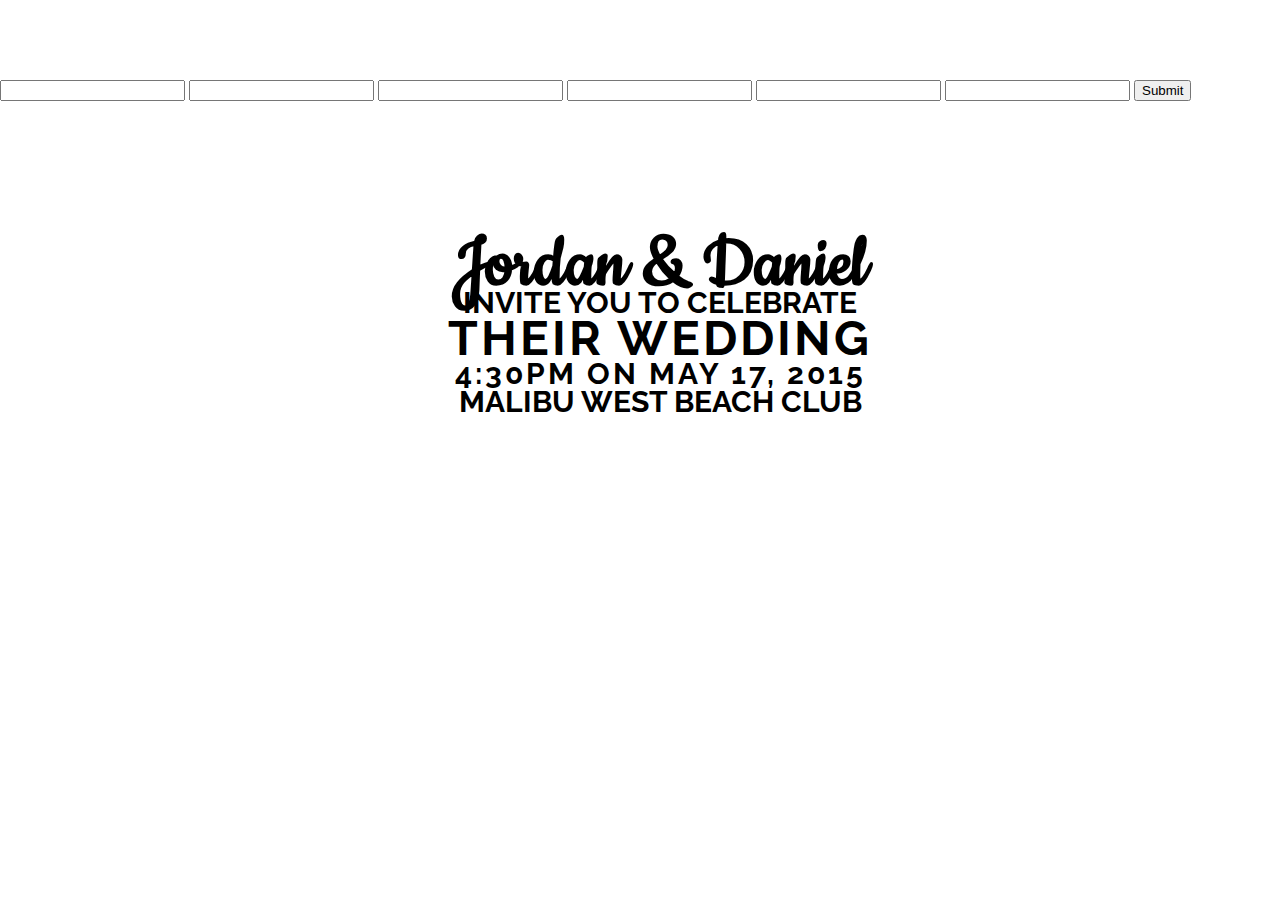
==== index.html @ 85b7be64 "More testing" ====
<!DOCTYPE html>
<html>
<head>
	<link rel="stylesheet" href="style.css">
	<link href='https://fonts.googleapis.com/css?family=Raleway:400|Source+Sans+Pro:400|Cookie:400|Walter+Turncoat: 400|Homemade+Apple:400, 900|PT+Sans:400' rel='stylesheet' type='text/css'>
	<title>Jordan & Daniel's Wedding</title>
</head>
<body>
	<div id="header">
		<ul class="navigation">
			<li><a href="index.html">HOME</a></li>
			<li><a href="ourstory.html">OUR STORY</a></li>
			<li><a href="location.html">THE WEDDING</a></li>
			<li><a href="#">WEDDING PARTY</a></li>
			<li><a href="travelinfo.html">ACCOMODATIONS</a></li>
			<li><a href="#">REGISTRY</a></li>
			<li><a href="#">RSVP</a></li>
		</ul>
	</div>

	<form action="https://docs.google.com/forms/d/1ea9jf8YkLPb7JsliQxPfEmEdK-sVViCMR_fze2G865Y/formResponse">
		<input type="text" name="entry.625810325" value="" class="ss-q-short" id="entry_625810325" dir="auto" aria-label="First Name  " aria-required="true" required="" title="" />
		<input type="text" name="entry.535190149" value="" class="ss-q-short" id="entry_535190149" dir="auto" aria-label="Last Name  " aria-required="true" required="" title="">
		<input type="text" name="entry.414449904" value="" class="ss-q-short" id="entry_414449904" dir="auto" aria-label="Email  " aria-required="true" required="" title="">
		<input type="text" name="entry.391958879" value="" class="ss-q-short" id="entry_391958879" dir="auto" aria-label="Will you be celebrating with us?  " title="">
		<input type="text" name="entry.981991030" value="" class="ss-q-short" id="entry_981991030" dir="auto" aria-label="If yes, how many will be attending?  " title="">
		<input type="text" name="entry.848338146" value="" class="ss-q-short" id="entry_848338146" dir="auto" aria-label="Food allergies?  " title="">

		<input type="submit" name="submit" value="Submit" id="ss-submit" />
	</form>

	<div id="main">
		<h1>Jordan & Daniel</h1>
		<h2>INVITE YOU TO CELEBRATE</h2>
		<h3>THEIR WEDDING</h3>
		<h4>4:30PM ON MAY 17, 2015</h4>
		<h5>MALIBU WEST BEACH CLUB</h5>
	</div>
</body>
<footer>
</footer>
</html>
---- style.css ----
body, div, h1, h2, h3, h4, p, ul, ol, li, img, blockquote {
	margin: 0;
	padding: 0;
	border: 0;
}

body {
	overflow-x: hidden;
	background: url('DSC_2019.jpg') no-repeat;
	background-size: 100%;
	background-attachment: fixed;
}


#header {
	width: 960px; height: 40px;
	margin: 20px auto;
	text-align: center;
}
	ul.navigation {
		list-style-type: none;
		text-align: center;
	}
		ul.navigation li {
			display: inline;
			margin-right: 20px;
		}
			ul.navigation li a {
				text-decoration: none;
				font-family: "Raleway";
				color: #fff;
				font-size: 16px;
				letter-spacing: 2px;
			}

#main {
	width: 960px; position: absolute;
	left: 50%;
	margin: 100px 0 0 -480px;
	/*background: #fff;*/
	padding: 20px;
}

h1 {
	text-align: center;
	font-family: "Cookie";
	color: #000;
	font-size: 80px;
}

h2 {
	text-align: center;
	font-family: "Raleway";
	font-size: 30px;
	margin: -25px;
}
h3 {
	text-align: center;
	font-family: "Raleway";
	font-size: 48px;
	margin-top: 15px;
	letter-spacing: 3px;
}
h4 {
	text-align: center;
	font-family: "Raleway";
	font-size: 30px;
	margin: -10px;
	letter-spacing: 3px;
}
h5 {
	text-align: center;
	font-family: "Raleway";
	font-size: 30px;
	margin: 3px;
}
h6 {
	font-family: "Raleway";
	font-size: 22px;
	margin: 10px 0 0 20px;
	letter-spacing: 2px;
}
h7 {
	font-family: "Raleway";
	font-size: 18px;
	margin: 10px 0 0 20px;
	letter-spacing: 2px;
}
h8 {
	font-family: "Raleway";
	position: relative;
	font-size: 18px;
	margin: 10px 0;
	letter-spacing: 2px;
}

p {
	font-family: "Raleway";
	font-size: 16px;
	margin: 0 0 0 20px;
}
a {
	font-family: "Raleway";
	font-size: 16px;
	color: #2C3539;
	text-decoration: none;
}

#border {
	width: 820px;
	border-bottom: 1px solid #000;
	margin: 0 65px 20px;
}
#content {
	width: 960px; position: absolute;
	left: 50%;
	margin: -10px 0 40px -500px;
	background-color: rgba(255, 255, 255, 0.75);
	padding: 20px;
}

#address {
	margin: 0 20px 0 50px;
	width: 335px;
	float: left;
}
	h9 {
		font-family: "Source Sans Pro";
		font-size: 20px;
		letter-spacing: 2px;
		margin-left: 60px;
	}

#travel {
	width: 820px;
	margin: 0 auto 20px;
}
	#travel img {
		margin: 0 0 20px -5px;
	}
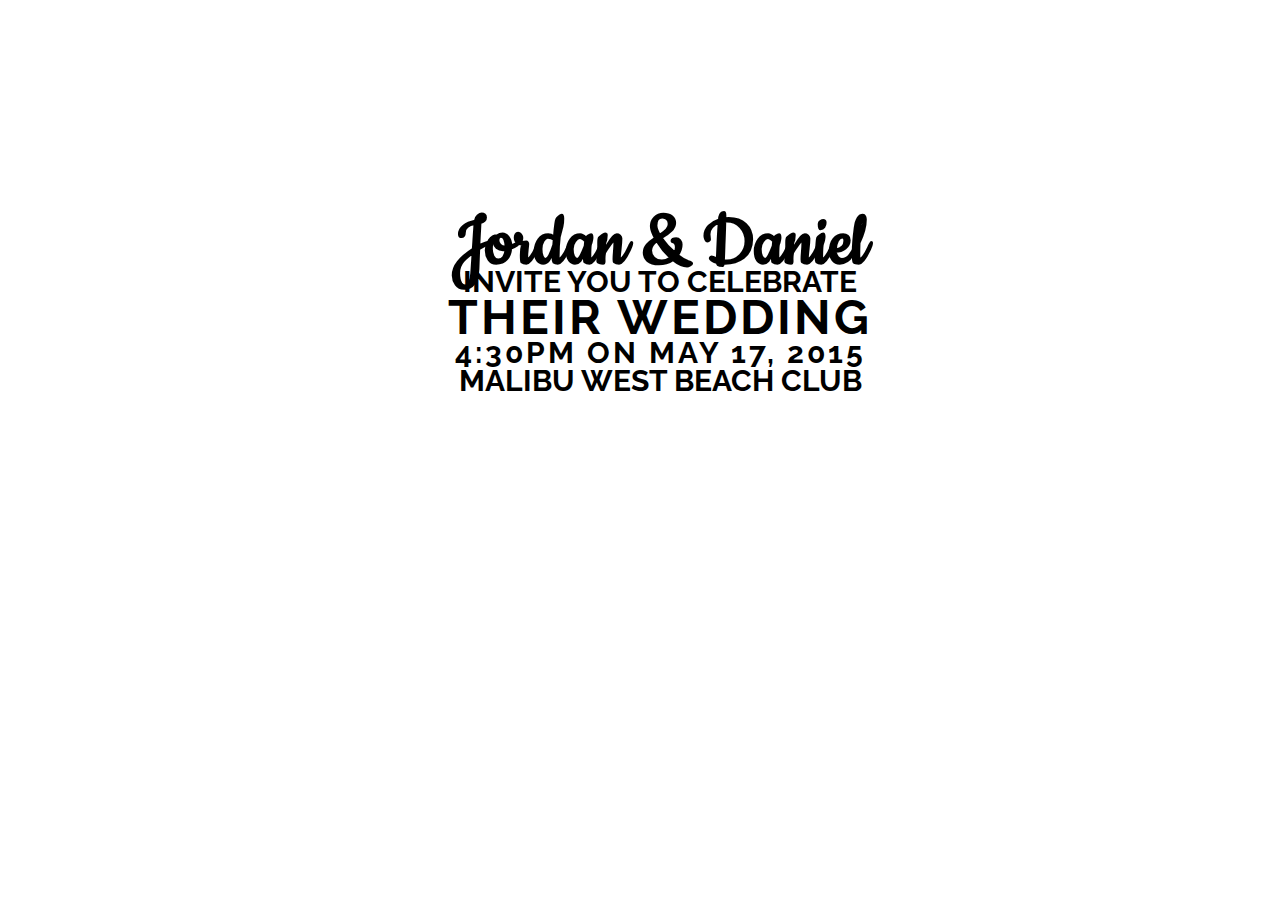
==== commit 65d7cd73: "Trying that again" ====
--- a/index.html
+++ b/index.html
@@ -18,17 +18,6 @@
 		</ul>
 	</div>
 
-	<form action="https://docs.google.com/forms/d/1ea9jf8YkLPb7JsliQxPfEmEdK-sVViCMR_fze2G865Y/formResponse">
-		<input type="text" name="entry.625810325" value="" class="ss-q-short" id="entry_625810325" dir="auto" aria-label="First Name  " aria-required="true" required="" title="" />
-		<input type="text" name="entry.535190149" value="" class="ss-q-short" id="entry_535190149" dir="auto" aria-label="Last Name  " aria-required="true" required="" title="">
-		<input type="text" name="entry.414449904" value="" class="ss-q-short" id="entry_414449904" dir="auto" aria-label="Email  " aria-required="true" required="" title="">
-		<input type="text" name="entry.391958879" value="" class="ss-q-short" id="entry_391958879" dir="auto" aria-label="Will you be celebrating with us?  " title="">
-		<input type="text" name="entry.981991030" value="" class="ss-q-short" id="entry_981991030" dir="auto" aria-label="If yes, how many will be attending?  " title="">
-		<input type="text" name="entry.848338146" value="" class="ss-q-short" id="entry_848338146" dir="auto" aria-label="Food allergies?  " title="">
-
-		<input type="submit" name="submit" value="Submit" id="ss-submit" />
-	</form>
-
 	<div id="main">
 		<h1>Jordan & Daniel</h1>
 		<h2>INVITE YOU TO CELEBRATE</h2>
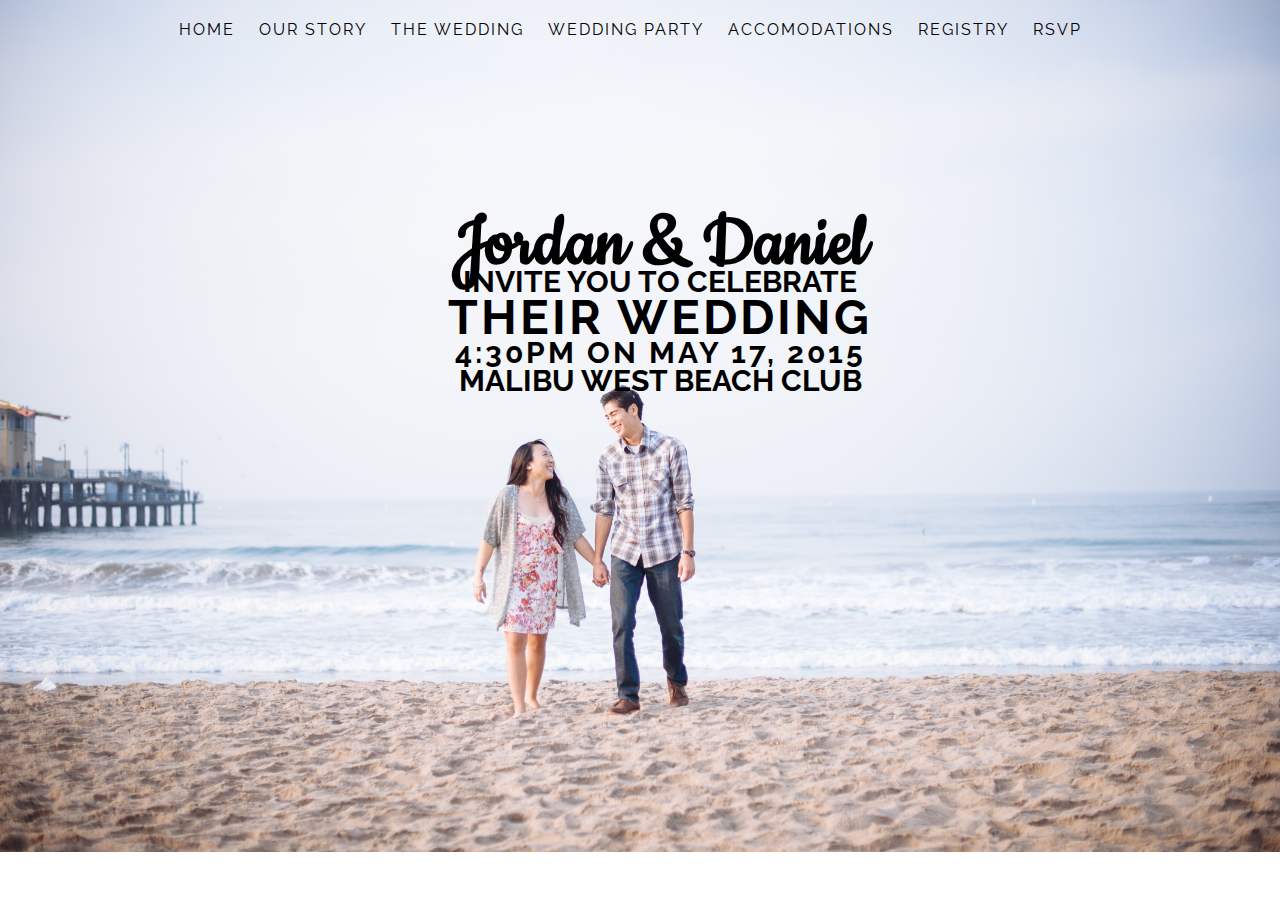
==== commit ff005e46: "stuff" ====
--- a/index.html
+++ b/index.html
@@ -11,10 +11,10 @@
 			<li><a href="index.html">HOME</a></li>
 			<li><a href="ourstory.html">OUR STORY</a></li>
 			<li><a href="location.html">THE WEDDING</a></li>
-			<li><a href="#">WEDDING PARTY</a></li>
+			<li><a href="weddingparty.html">WEDDING PARTY</a></li>
 			<li><a href="travelinfo.html">ACCOMODATIONS</a></li>
 			<li><a href="#">REGISTRY</a></li>
-			<li><a href="#">RSVP</a></li>
+			<li><a href="rsvp.html">RSVP</a></li>
 		</ul>
 	</div>
 
--- a/style.css
+++ b/style.css
@@ -6,7 +6,7 @@
 
 body {
 	overflow-x: hidden;
-	background: url('DSC_2019.jpg') no-repeat;
+	background: url('DSC_1713.jpg') no-repeat;
 	background-size: 100%;
 	background-attachment: fixed;
 }
@@ -28,7 +28,7 @@
 			ul.navigation li a {
 				text-decoration: none;
 				font-family: "Raleway";
-				color: #fff;
+				color: #000;
 				font-size: 16px;
 				letter-spacing: 2px;
 			}
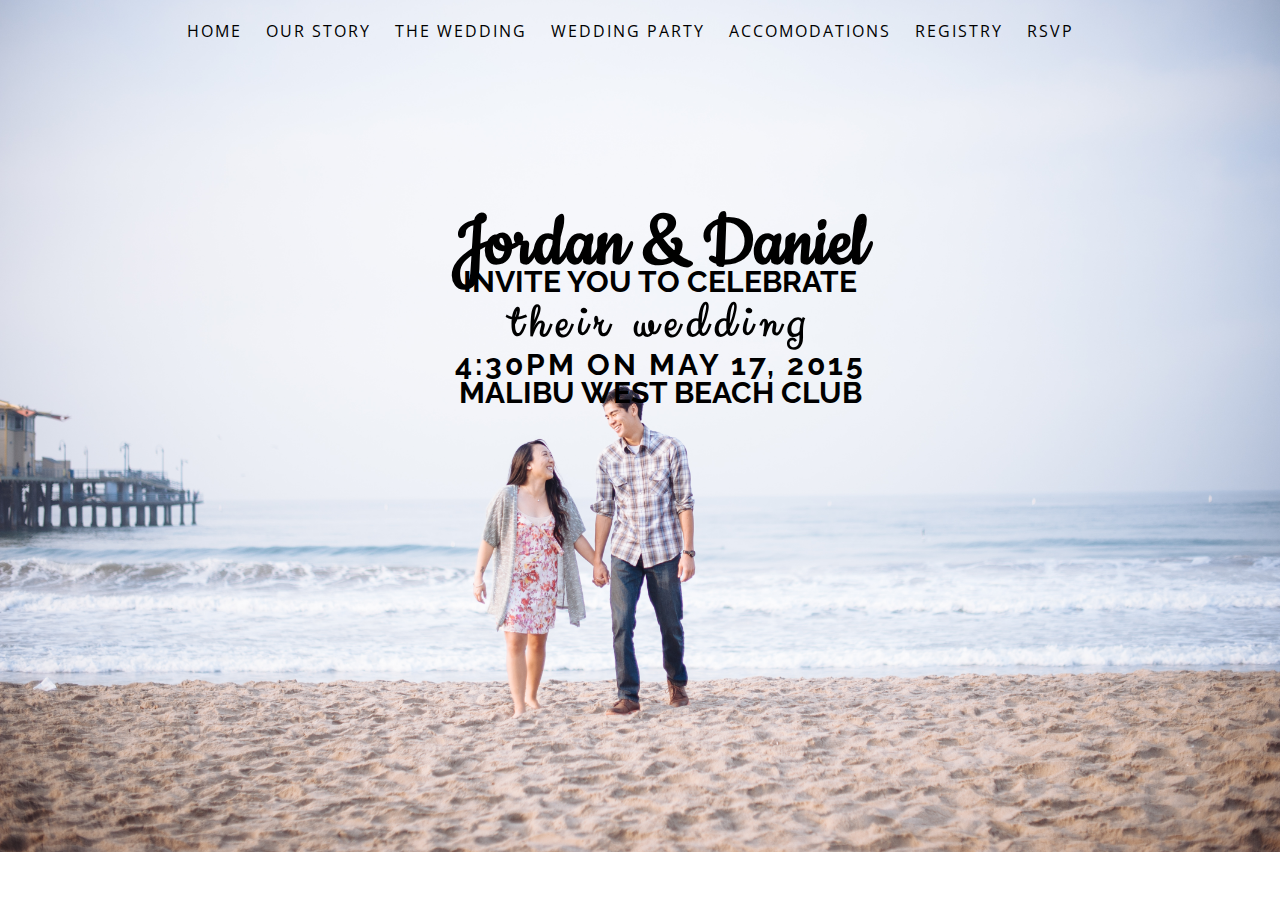
==== commit bbe95b1e: "fonts" ====
--- a/index.html
+++ b/index.html
@@ -2,7 +2,7 @@
 <html>
 <head>
 	<link rel="stylesheet" href="style.css">
-	<link href='https://fonts.googleapis.com/css?family=Raleway:400|Source+Sans+Pro:400|Cookie:400|Walter+Turncoat: 400|Homemade+Apple:400, 900|PT+Sans:400' rel='stylesheet' type='text/css'>
+	<link href='https://fonts.googleapis.com/css?family=Raleway:400|Open+Sans:400|Clicker+Script:400|Source+Sans+Pro:400|Cookie:400|Walter+Turncoat: 400|Homemade+Apple:400, 900|PT+Sans:400' rel='stylesheet' type='text/css'>
 	<title>Jordan & Daniel's Wedding</title>
 </head>
 <body>
@@ -13,7 +13,7 @@
 			<li><a href="location.html">THE WEDDING</a></li>
 			<li><a href="weddingparty.html">WEDDING PARTY</a></li>
 			<li><a href="travelinfo.html">ACCOMODATIONS</a></li>
-			<li><a href="#">REGISTRY</a></li>
+			<li><a href="registries.html">REGISTRY</a></li>
 			<li><a href="rsvp.html">RSVP</a></li>
 		</ul>
 	</div>
@@ -21,7 +21,7 @@
 	<div id="main">
 		<h1>Jordan & Daniel</h1>
 		<h2>INVITE YOU TO CELEBRATE</h2>
-		<h3>THEIR WEDDING</h3>
+		<h3>their wedding</h3>
 		<h4>4:30PM ON MAY 17, 2015</h4>
 		<h5>MALIBU WEST BEACH CLUB</h5>
 	</div>
--- a/style.css
+++ b/style.css
@@ -27,7 +27,7 @@
 		}
 			ul.navigation li a {
 				text-decoration: none;
-				font-family: "Raleway";
+				font-family: "Open Sans";
 				color: #000;
 				font-size: 16px;
 				letter-spacing: 2px;
@@ -56,10 +56,10 @@
 }
 h3 {
 	text-align: center;
-	font-family: "Raleway";
-	font-size: 48px;
+	font-family: "Clicker Script";
+	font-size: 52px;
 	margin-top: 15px;
-	letter-spacing: 3px;
+	letter-spacing: 7px;
 }
 h4 {
 	text-align: center;
@@ -75,32 +75,42 @@
 	margin: 3px;
 }
 h6 {
-	font-family: "Raleway";
+	font-family: "Open Sans";
 	font-size: 22px;
 	margin: 10px 0 0 20px;
 	letter-spacing: 2px;
 }
 h7 {
-	font-family: "Raleway";
+	font-family: "Open Sans";
 	font-size: 18px;
 	margin: 10px 0 0 20px;
 	letter-spacing: 2px;
 }
 h8 {
-	font-family: "Raleway";
+	font-family: "Open Sans";
 	position: relative;
 	font-size: 18px;
 	margin: 10px 0;
 	letter-spacing: 2px;
+	font-weight: bold;
+}
+h10 {
+	font-family: "Open Sans";
+	position: relative;
+	font-size: 16px;
+	margin: 10px 0 20px 0;
+	letter-spacing: 2px;
+	font-weight: bold;
+
 }
 
 p {
-	font-family: "Raleway";
+	font-family: "Open Sans";
 	font-size: 16px;
 	margin: 0 0 0 20px;
 }
 a {
-	font-family: "Raleway";
+	font-family: "Open Sans";
 	font-size: 16px;
 	color: #2C3539;
 	text-decoration: none;
@@ -110,6 +120,12 @@
 	width: 820px;
 	border-bottom: 1px solid #000;
 	margin: 0 65px 20px;
+}
+
+#border2 {
+	width: 820px;
+	border-bottom: 1px solid #000;
+	margin-bottom: 20px;
 }
 #content {
 	width: 960px; position: absolute;
@@ -138,3 +154,64 @@
 	#travel img {
 		margin: 0 0 20px -5px;
 	}
+
+#weddingparty {
+	width: 820px;
+	margin: 0 auto 20px;
+}
+	#bio {
+		width: 820px; height: 235px;
+		margin-top: 20px;
+	}
+	#bio img {
+		float: left;
+	}
+		#description {
+			float: left;
+			width: 400px;
+			margin-left: 20px;
+		}
+		#description p {
+			margin-top: 10px;
+		}
+
+#rsvp {
+	width: 820px;
+	margin: 0 auto 20px;
+}
+#rsvp form {
+	margin-left: 20px;
+	margin-top: 0px;
+	float: left;
+}
+#rsvp label {
+	font-family: "Open Sans";
+}
+#rsvp input[type="text"] {
+	font-family: "Open Sans";
+	margin-bottom: 10px;
+	margin-left: 10px;
+}
+	#rsvp ul {
+		margin-left: 30px;
+	}
+	#rsvp ul li {
+		list-style: none;
+	}
+#rsvp img {
+	float: left;
+	margin-left: 80px;
+}
+#weddingparty #groomsmen img {
+	margin-left: 100px;
+}
+
+#registry {
+	width: 820px;
+	margin: 0 auto 20px;
+	background-color: #fff;
+}
+	#registry img {
+		margin-left: 100px;
+		margin-top: 30px;
+	}	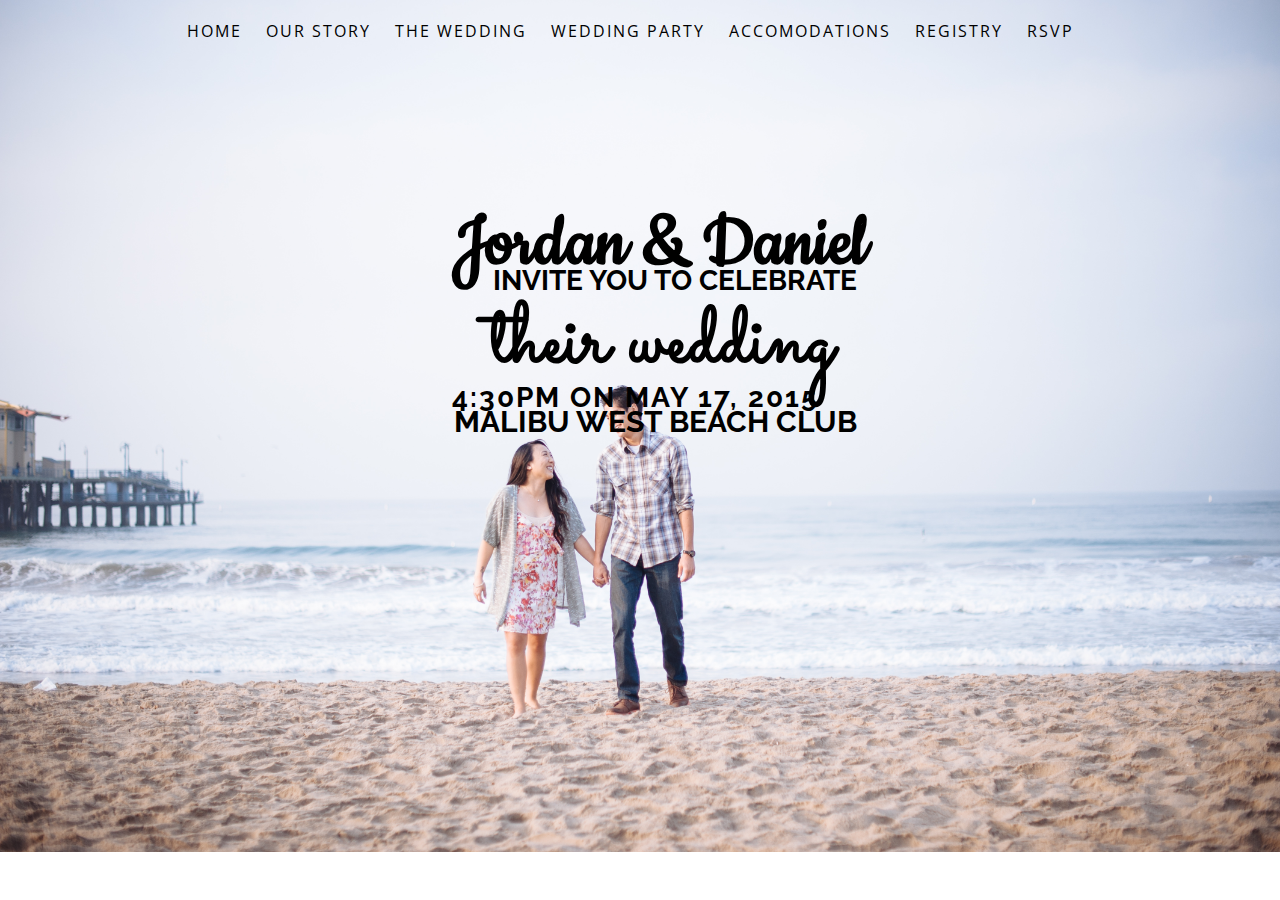
==== commit f0e80847: "sac" ====
--- a/index.html
+++ b/index.html
@@ -2,7 +2,7 @@
 <html>
 <head>
 	<link rel="stylesheet" href="style.css">
-	<link href='https://fonts.googleapis.com/css?family=Raleway:400|Open+Sans:400|Clicker+Script:400|Source+Sans+Pro:400|Cookie:400|Walter+Turncoat: 400|Homemade+Apple:400, 900|PT+Sans:400' rel='stylesheet' type='text/css'>
+	<link href='https://fonts.googleapis.com/css?family=Raleway:400|Sacramento:400|Open+Sans:400|Clicker+Script:400|Source+Sans+Pro:400|Cookie:400|Walter+Turncoat: 400|Homemade+Apple:400, 900|PT+Sans:400' rel='stylesheet' type='text/css'>
 	<title>Jordan & Daniel's Wedding</title>
 </head>
 <body>
--- a/style.css
+++ b/style.css
@@ -51,28 +51,31 @@
 h2 {
 	text-align: center;
 	font-family: "Raleway";
-	font-size: 30px;
+	font-size: 28px;
 	margin: -25px;
+	margin-left: 5px;
 }
 h3 {
 	text-align: center;
-	font-family: "Clicker Script";
-	font-size: 52px;
-	margin-top: 15px;
-	letter-spacing: 7px;
+	font-family: "Sacramento";
+	font-size: 85px;
+	margin-top: 10px;
+	margin-left: 5px;
 }
 h4 {
+	text-align: center;
+	font-family: "Raleway";
+	font-size: 28px;
+	margin-top: -25px;
+	margin-left: -50px;
+	letter-spacing: 2px;
+}
+h5 {
 	text-align: center;
 	font-family: "Raleway";
 	font-size: 30px;
-	margin: -10px;
-	letter-spacing: 3px;
-}
-h5 {
-	text-align: center;
-	font-family: "Raleway";
-	font-size: 30px;
-	margin: 3px;
+	margin-top: -10px;
+	margin-left: -10px;
 }
 h6 {
 	font-family: "Open Sans";
@@ -163,6 +166,7 @@
 		width: 820px; height: 235px;
 		margin-top: 20px;
 	}
+
 	#bio img {
 		float: left;
 	}
@@ -204,6 +208,7 @@
 }
 #weddingparty #groomsmen img {
 	margin-left: 100px;
+	margin-top: 160px;
 }
 
 #registry {
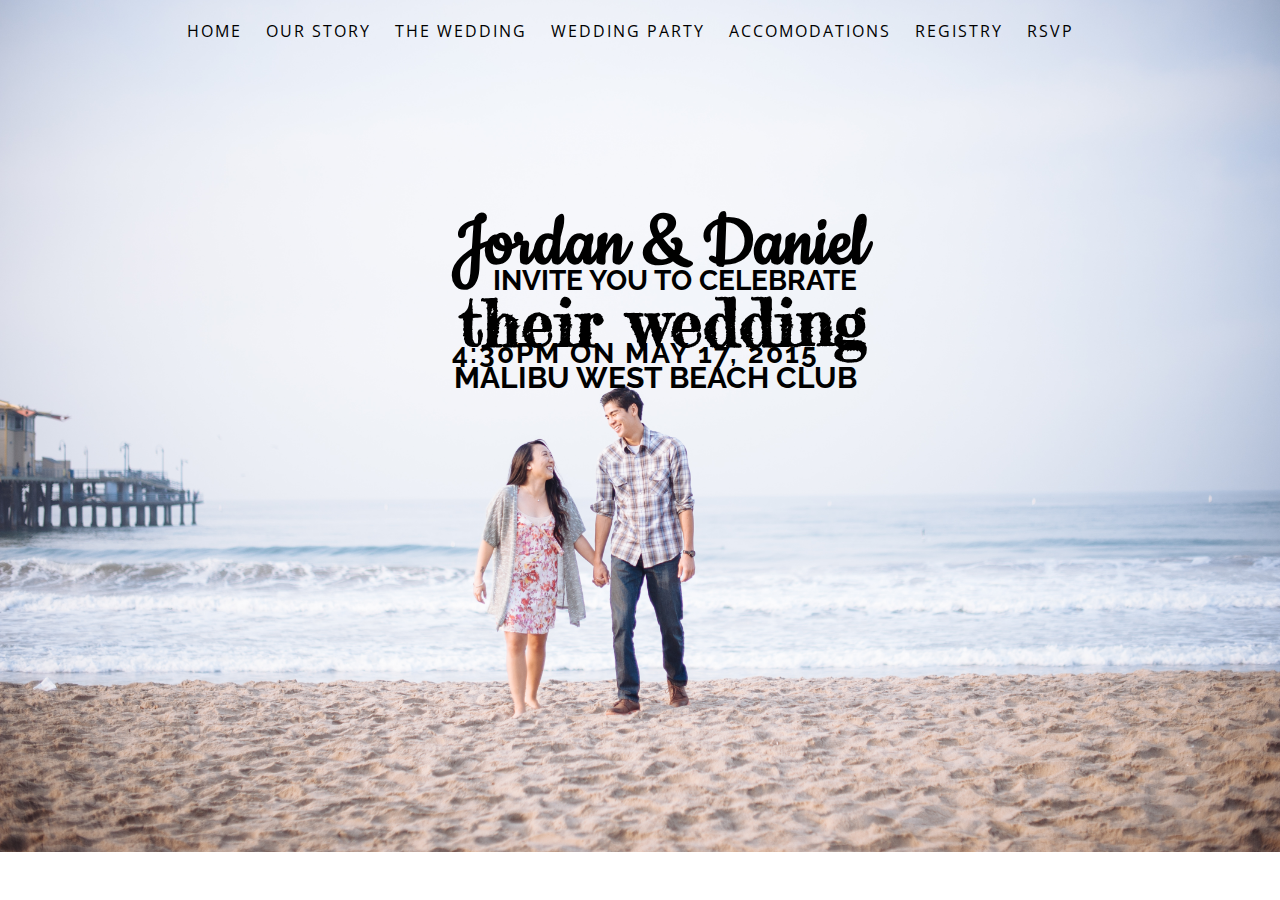
==== commit ad9f50ed: "font" ====
--- a/index.html
+++ b/index.html
@@ -2,7 +2,7 @@
 <html>
 <head>
 	<link rel="stylesheet" href="style.css">
-	<link href='https://fonts.googleapis.com/css?family=Raleway:400|Sacramento:400|Open+Sans:400|Clicker+Script:400|Source+Sans+Pro:400|Cookie:400|Walter+Turncoat: 400|Homemade+Apple:400, 900|PT+Sans:400' rel='stylesheet' type='text/css'>
+	<link href='https://fonts.googleapis.com/css?family=Raleway:400|Fredericka+the+Great:400|Sacramento:400|Open+Sans:400|Clicker+Script:400|Source+Sans+Pro:400|Cookie:400|Walter+Turncoat: 400|Homemade+Apple:400, 900|PT+Sans:400' rel='stylesheet' type='text/css'>
 	<title>Jordan & Daniel's Wedding</title>
 </head>
 <body>
--- a/style.css
+++ b/style.css
@@ -57,8 +57,8 @@
 }
 h3 {
 	text-align: center;
-	font-family: "Sacramento";
-	font-size: 85px;
+	font-family: "Fredericka the Great";
+	font-size: 65px;
 	margin-top: 10px;
 	margin-left: 5px;
 }
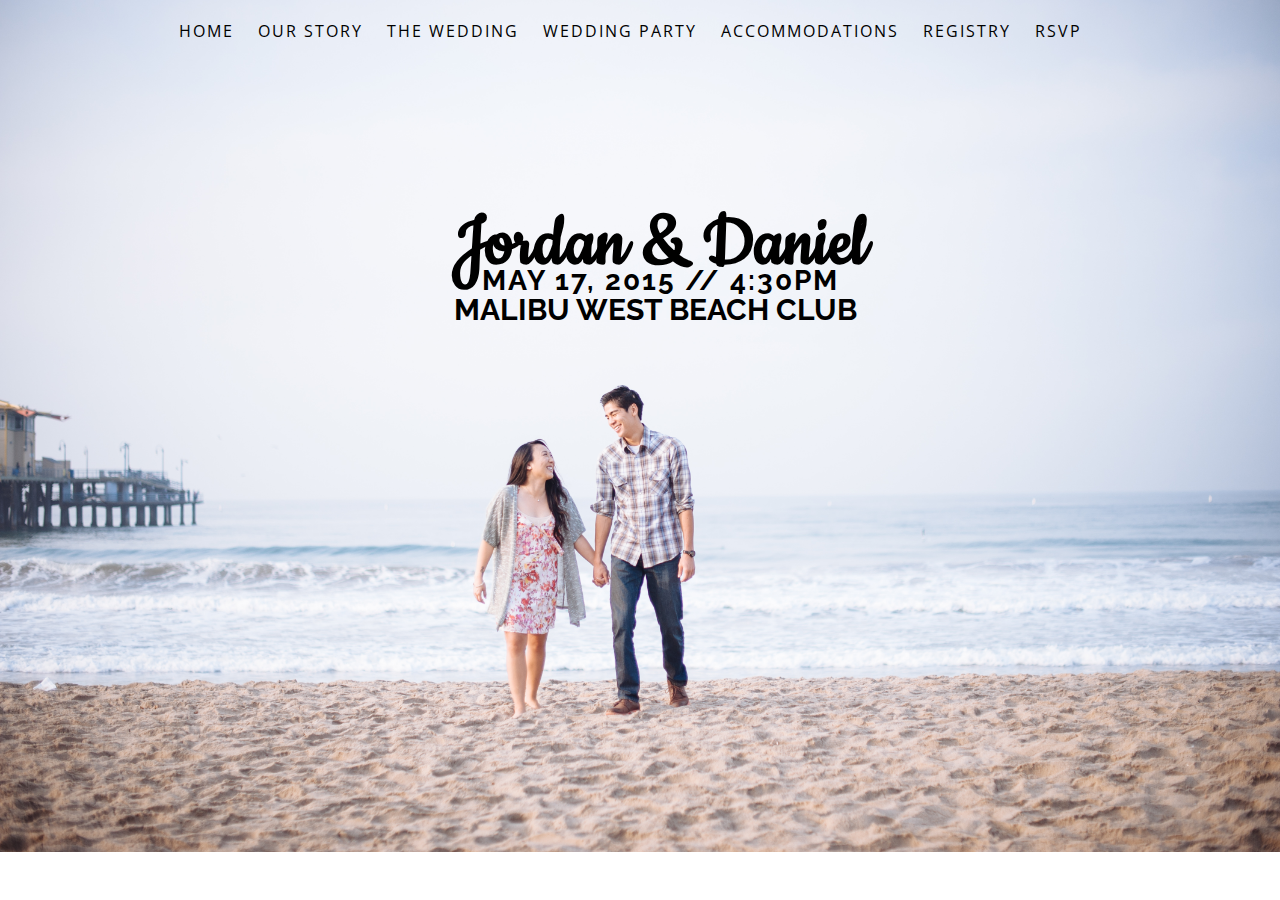
==== commit 2325c1d8: "updated" ====
--- a/index.html
+++ b/index.html
@@ -12,7 +12,7 @@
 			<li><a href="ourstory.html">OUR STORY</a></li>
 			<li><a href="location.html">THE WEDDING</a></li>
 			<li><a href="weddingparty.html">WEDDING PARTY</a></li>
-			<li><a href="travelinfo.html">ACCOMODATIONS</a></li>
+			<li><a href="travelinfo.html">ACCOMMODATIONS</a></li>
 			<li><a href="registries.html">REGISTRY</a></li>
 			<li><a href="rsvp.html">RSVP</a></li>
 		</ul>
@@ -20,9 +20,9 @@
 
 	<div id="main">
 		<h1>Jordan & Daniel</h1>
-		<h2>INVITE YOU TO CELEBRATE</h2>
-		<h3>their wedding</h3>
-		<h4>4:30PM ON MAY 17, 2015</h4>
+		<!-- <h2>INVITE YOU TO CELEBRATE</h2>
+		<h3>their wedding</h3> --> 
+		<h4>MAY 17, 2015 // 4:30PM</h4>
 		<h5>MALIBU WEST BEACH CLUB</h5>
 	</div>
 </body>
--- a/style.css
+++ b/style.css
@@ -67,7 +67,7 @@
 	font-family: "Raleway";
 	font-size: 28px;
 	margin-top: -25px;
-	margin-left: -50px;
+	margin-bottom: 5px;
 	letter-spacing: 2px;
 }
 h5 {
